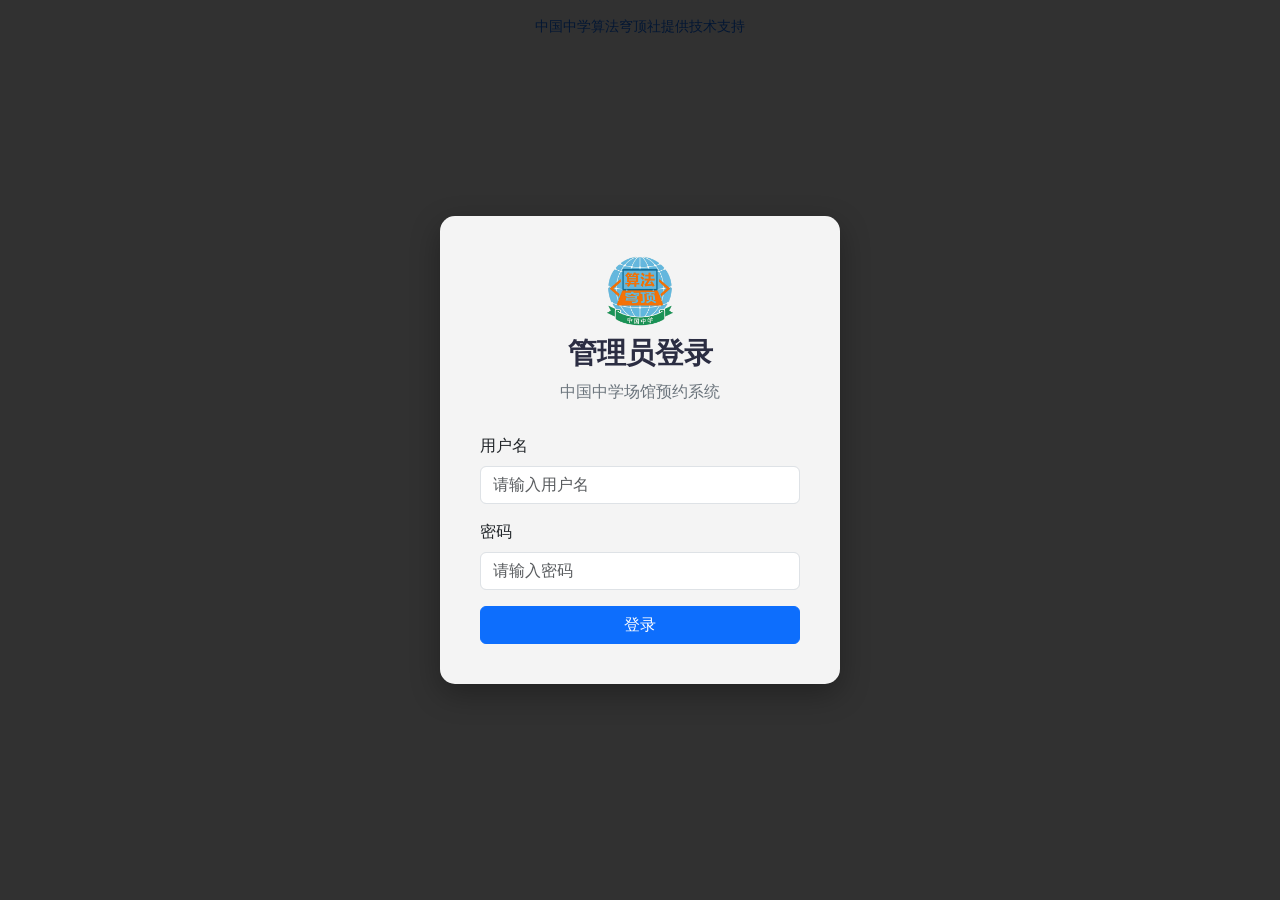
==== templates/control_panel.html @ b03fac3a "feat: 管理员身份验证改造+数据查看导出+社团图标 1. 管理员登录改为身份验证(account_type==admin),参考xyz服务器实现;2. 控制面板新增预约数据查看与导出功能(系统选择" ====
<!DOCTYPE html>
<html lang="zh-CN">
<head>
    <meta charset="UTF-8">
    <meta name="viewport" content="width=device-width, initial-scale=1.0">
    <title>控制面板 - 中学场馆预约系统</title>
    <link rel="icon" href="/static/images/社团图标.png" type="image/png">
    <link href="https://cdn.jsdelivr.net/npm/bootstrap@5.1.3/dist/css/bootstrap.min.css" rel="stylesheet">
    <link rel="stylesheet" href="https://cdnjs.cloudflare.com/ajax/libs/font-awesome/6.0.0/css/all.min.css">
    <style>
        body {
            background-color: #f5f5f5;
            font-family: 'Segoe UI', Tahoma, Geneva, Verdana, sans-serif;
        }

        .login-overlay {
            position: fixed;
            top: 0;
            left: 0;
            right: 0;
            bottom: 0;
            background: rgba(0, 0, 0, 0.8);
            display: flex;
            align-items: center;
            justify-content: center;
            z-index: 9999;
        }

        .login-box {
            background: white;
            padding: 40px;
            border-radius: 15px;
            max-width: 400px;
            width: 90%;
            box-shadow: 0 10px 30px rgba(0, 0, 0, 0.3);
        }

        .navbar {
            background: linear-gradient(135deg, #667eea 0%, #764ba2 100%);
            box-shadow: 0 4px 6px rgba(0, 0, 0, 0.1);
        }
        
        .navbar-dark .navbar-brand,
        .navbar-dark .text-white {
            color: #333 !important;
        }

        .system-control-card {
            background: white;
            border-radius: 15px;
            padding: 20px;
            margin-bottom: 20px;
            box-shadow: 0 2px 4px rgba(0, 0, 0, 0.1);
        }

        .system-header {
            display: flex;
            justify-content: space-between;
            align-items: center;
            margin-bottom: 20px;
            padding-bottom: 15px;
            border-bottom: 2px solid #e0e0e0;
        }

        .form-switch {
            font-size: 1.2rem;
        }

        .session-item, .item-item {
            background: #f8f9fa;
            border-radius: 10px;
            padding: 15px;
            margin-bottom: 15px;
            border-left: 4px solid #667eea;
        }

        .alert-container {
            position: fixed;
            top: 20px;
            right: 20px;
            z-index: 9999;
            min-width: 300px;
        }

        .login-box {
            background: rgba(255, 255, 255, 0.95);
            backdrop-filter: blur(10px);
        }

        .login-logo {
            text-align: center;
            margin-bottom: 30px;
        }

        .login-logo i {
            font-size: 3rem;
            color: #667eea;
            margin-bottom: 10px;
        }

        .login-title {
            font-size: 1.8rem;
            margin-bottom: 10px;
            color: #2b2d42;
            font-weight: 600;
        }

        .login-subtitle {
            color: #6c757d;
            margin-bottom: 30px;
        }

        .server-config-card {
            background: white;
            border-radius: 15px;
            padding: 20px;
            margin-bottom: 20px;
            box-shadow: 0 2px 4px rgba(0, 0, 0, 0.1);
            border-left: 4px solid #667eea;
        }
    </style>
</head>
<body>
    <!-- 登录覆盖层 -->
    <div id="loginOverlay" class="login-overlay">
        <div class="login-box">
            <div class="login-logo">
                <img src="/static/images/社团图标.png" alt="算法穹顶社" style="width:70px;height:70px;border-radius:12px;margin-bottom:10px;">
                <h2 class="login-title">管理员登录</h2>
                <p class="login-subtitle">中国中学场馆预约系统</p>
            </div>
            <div class="mb-3">
                <label for="controlUsername" class="form-label">用户名</label>
                <input type="text" class="form-control" id="controlUsername" placeholder="请输入用户名" onkeypress="if(event.key==='Enter') loginToControlPanel()">
            </div>
            <div class="mb-3">
                <label for="controlPassword" class="form-label">密码</label>
                <input type="password" class="form-control" id="controlPassword" placeholder="请输入密码" onkeypress="if(event.key==='Enter') loginToControlPanel()">
            </div>
            <button class="btn btn-primary w-100" id="loginBtn" onclick="loginToControlPanel()">
                <span id="loginBtnText">登录</span>
            </button>
        </div>
    </div>

    <!-- 控制面板内容 -->
    <div id="controlPanelContent" style="display: none;">
        <!-- 导航栏 -->
        <nav class="navbar navbar-dark">
            <div class="container-fluid">
                <span class="navbar-brand mb-0 h1 d-flex align-items-center gap-2">
                    <img src="/static/images/社团图标.png" alt="社团图标" style="width:32px;height:32px;border-radius:6px;">
                    <i class="fas fa-sliders-h"></i> 控制面板
                </span>
                <div class="d-flex align-items-center">
                    <span class="text-dark me-3" id="adminUsername">管理员</span>
                    <button class="btn btn-light" onclick="logout()"><i class="fas fa-sign-out-alt"></i> 退出</button>
                </div>
            </div>
        </nav>

        <!-- 主内容 -->
        <div class="container-fluid py-4">
            <!-- 服务器设置卡片 -->
            <div class="server-config-card">
                <h4 class="mb-3"><i class="fas fa-server"></i> 服务器设置</h4>
                <div class="row">
                    <div class="col-md-6 mb-3">
                        <label for="serverPort" class="form-label">端口号</label>
                        <input type="number" class="form-control" id="serverPort" min="1" max="65535" placeholder="5000">
                        <small class="text-muted">修改后需要重启服务器生效</small>
                    </div>
                    <div class="col-md-6 mb-3">
                        <label for="serverHost" class="form-label">监听地址</label>
                        <input type="text" class="form-control" id="serverHost" placeholder="0.0.0.0">
                        <small class="text-muted">0.0.0.0表示监听所有网络接口</small>
                    </div>
                </div>
                <button class="btn btn-primary" onclick="saveServerConfig()">
                    <i class="fas fa-save"></i> 保存服务器配置
                </button>

                <!-- 添加系统控制按钮 -->
                <div class="mt-4 pt-3 border-top">
                    <h5 class="mb-3"><i class="fas fa-cogs"></i> 系统控制</h5>
                    <div class="d-flex gap-2">
                        <button class="btn btn-warning" onclick="restartSystem()">
                            <i class="fas fa-redo"></i> 重启系统
                        </button>
                        <button class="btn btn-danger" onclick="shutdownSystem()">
                            <i class="fas fa-power-off"></i> 关闭系统
                        </button>
                    </div>
                    <small class="text-muted d-block mt-2">重启系统将重新启动服务器，关闭系统将停止服务器运行</small>
                </div>
            </div>

            <!-- 数据查看卡片 -->
            <div class="server-config-card">
                <h4 class="mb-3"><i class="fas fa-table"></i> 预约数据查看与导出</h4>
                <div class="row align-items-end mb-3">
                    <div class="col-md-4 mb-2">
                        <label class="form-label">选择系统</label>
                        <select class="form-select" id="dataSystemSelect" onchange="loadDataFiles()">
                            <option value="badminton">羽毛球场</option>
                            <option value="pingpong">乒乓球场</option>
                            <option value="basketball">篮球场</option>
                            <option value="football">足球场</option>
                            <option value="movie">尔雅轩电影</option>
                            <option value="other">其他预约</option>
                        </select>
                    </div>
                    <div class="col-md-6 mb-2">
                        <label class="form-label">选择数据文件</label>
                        <select class="form-select" id="dataFileSelect" onchange="previewDataFile()">
                            <option value="">请先选择系统</option>
                        </select>
                    </div>
                    <div class="col-md-2 mb-2">
                        <button class="btn btn-success w-100" id="exportBtn" onclick="exportDataFile()" disabled>
                            <i class="fas fa-download"></i> 导出表格
                        </button>
                    </div>
                </div>
                <div id="dataPreviewArea" style="display:none;">
                    <hr>
                    <h6><i class="fas fa-eye"></i> 数据预览: <span id="previewFileName"></span></h6>
                    <div class="table-responsive" style="max-height:500px;overflow:auto;">
                        <table class="table table-striped table-bordered table-sm" id="dataTable">
                            <thead id="dataTableHead"></thead>
                            <tbody id="dataTableBody"></tbody>
                        </table>
                    </div>
                </div>
                <div id="noDataArea" style="display:none;" class="text-center text-muted py-4">
                    <i class="fas fa-inbox" style="font-size:2rem;"></i>
                    <p class="mt-2">该系统暂无数据文件</p>
                </div>
            </div>

            <!-- 系统控制卡片 -->
            <div id="systemsContainer">
                <!-- 系统控制将通过JavaScript动态生成 -->
            </div>
        </div>
    </div>

    <!-- 添加场次模态框 -->
    <div class="modal fade" id="addSessionModal" tabindex="-1">
        <div class="modal-dialog">
            <div class="modal-content">
                <div class="modal-header">
                    <h5 class="modal-title" id="addSessionModalTitle">添加场次</h5>
                    <button type="button" class="btn-close" data-bs-dismiss="modal"></button>
                </div>
                <div class="modal-body">
                    <form id="addSessionForm">
                        <input type="hidden" id="addSessionSystem" value="">
                        <div class="mb-3">
                            <label for="sessionName" class="form-label">名称 <span class="text-danger">*</span></label>
                            <input type="text" class="form-control" id="sessionName" required>
                        </div>
                        <div class="mb-3">
                            <label for="sessionDescription" class="form-label">介绍</label>
                            <textarea class="form-control" id="sessionDescription" rows="3"></textarea>
                        </div>
                        <div class="mb-3">
                            <label for="sessionCapacity" class="form-label">人数限制</label>
                            <input type="number" class="form-control" id="sessionCapacity" min="0" value="0">
                            <small class="text-muted">0表示不限制</small>
                        </div>
                        <div class="mb-3">
                            <label for="sessionStartTime" class="form-label">开始预约时间 <span class="text-danger">*</span></label>
                            <input type="datetime-local" class="form-control" id="sessionStartTime" required>
                        </div>
                        <div class="mb-3">
                            <label for="sessionEndTime" class="form-label">结束预约时间 <span class="text-danger">*</span></label>
                            <input type="datetime-local" class="form-control" id="sessionEndTime" required>
                        </div>
                    </form>
                </div>
                <div class="modal-footer">
                    <button type="button" class="btn btn-secondary" data-bs-dismiss="modal">取消</button>
                    <button type="button" class="btn btn-primary" onclick="submitAddSession()">添加</button>
                </div>
            </div>
        </div>
    </div>

    <!-- 消息提示容器 -->
    <div class="alert-container" id="alertContainer"></div>

    <script src="https://cdn.jsdelivr.net/npm/bootstrap@5.1.3/dist/js/bootstrap.bundle.min.js"></script>
    <script>
        let systemsConfig = {};

        // 页面加载完成后检查登录状态
        document.addEventListener('DOMContentLoaded', function() {
            checkControlPanelLogin();
        });

        // 检查控制面板登录状态
        async function checkControlPanelLogin() {
            try {
                // 简化处理，直接显示登录界面
                document.getElementById('loginOverlay').style.display = 'flex';
            } catch (error) {
                console.error('检查登录状态失败:', error);
            }
        }

        // 登录到控制面板
        async function loginToControlPanel() {
            const username = document.getElementById('controlUsername').value.trim();
            const password = document.getElementById('controlPassword').value;

            if (!username || !password) {
                showAlert('请输入用户名和密码', 'warning');
                return;
            }

            const loginBtn = document.getElementById('loginBtn');
            const loginBtnText = document.getElementById('loginBtnText');
            loginBtn.disabled = true;
            loginBtnText.textContent = '登录中...';

            try {
                const response = await fetch('/api/login/control', {
                    method: 'POST',
                    headers: {
                        'Content-Type': 'application/json'
                    },
                    body: JSON.stringify({ username: username, password: password })
                });

                const data = await response.json();

                if (data.success) {
                    document.getElementById('loginOverlay').style.display = 'none';
                    document.getElementById('controlPanelContent').style.display = 'block';
                    document.getElementById('adminUsername').textContent = data.username || username;
                    loadControlPanel();
                    loadServerConfig();
                } else {
                    showAlert(data.error || '登录失败', 'danger');
                }
            } catch (error) {
                showAlert('网络错误: ' + error.message, 'danger');
            } finally {
                loginBtn.disabled = false;
                loginBtnText.textContent = '登录';
            }
        }

        // 加载控制面板
        async function loadControlPanel() {
            try {
                const response = await fetch('/api/system/config');
                if (!response.ok) throw new Error('获取配置失败');

                const config = await response.json();
                systemsConfig = config.systems || {};

                generateSystemControls();
            } catch (error) {
                showAlert('加载配置失败: ' + error.message, 'danger');
            }
        }

        // 加载服务器配置
        async function loadServerConfig() {
            try {
                const response = await fetch('/api/server/config');
                if (response.ok) {
                    const config = await response.json();
                    document.getElementById('serverPort').value = config.port || 5000;
                    document.getElementById('serverHost').value = config.host || '0.0.0.0';
                }
            } catch (error) {
                console.error('加载服务器配置失败:', error);
            }
        }

        // 保存服务器配置
        async function saveServerConfig() {
            const port = document.getElementById('serverPort').value;
            const host = document.getElementById('serverHost').value;

            if (!port || !host) {
                showAlert('请填写完整的服务器配置', 'warning');
                return;
            }

            try {
                const response = await fetch('/api/server/config', {
                    method: 'POST',
                    headers: {
                        'Content-Type': 'application/json'
                    },
                    body: JSON.stringify({
                        port: parseInt(port),
                        host: host
                    })
                });

                const data = await response.json();

                if (data.success) {
                    showAlert(data.message || '配置已保存，请重启服务器使配置生效', 'success');
                } else {
                    showAlert(data.error || '保存失败', 'danger');
                }
            } catch (error) {
                showAlert('网络错误: ' + error.message, 'danger');
            }
        }

        // 生成系统控制界面
        function generateSystemControls() {
            const container = document.getElementById('systemsContainer');
            let html = '';

            const systemOrder = [
                {id: 'badminton', name: '羽毛球场', icon: 'fa-table-tennis', fields: 6},
                {id: 'pingpong', name: '乒乓球场', icon: 'fa-table-tennis-paddle-ball', fields: 8},
                {id: 'basketball', name: '篮球场', icon: 'fa-basketball', fields: 4},
                {id: 'football', name: '足球场', icon: 'fa-futbol', fields: 2},
                {id: 'movie', name: '尔雅轩电影', icon: 'fa-film', fields: 0},
                {id: 'other', name: '其他预约', icon: 'fa-calendar-plus', fields: 0}
            ];

            systemOrder.forEach(system => {
                const config = systemsConfig[system.id] || {};
                html += generateSystemControlCard(system, config);
            });

            container.innerHTML = html;
        }

        // 生成单个系统控制卡片
        function generateSystemControlCard(system, config) {
            const enabled = config.enabled || false;
            const weekdays = config.weekdays || {};
            const startTime = config.start_time || '08:00';
            const endTime = config.end_time || '20:00';
            const onlyToday = config.only_today || false;

            let weekdaysHtml = '';
            const weekdayList = ['周一', '周二', '周三', '周四', '周五', '周六', '周日'];
            weekdayList.forEach(day => {
                const checked = weekdays[day] ? 'checked' : '';
                weekdaysHtml += `
                    <div class="form-check form-check-inline">
                        <input class="form-check-input" type="checkbox" id="${system.id}_${day}" ${checked} onchange="updateWeekday('${system.id}', '${day}')">
                        <label class="form-check-label" for="${system.id}_${day}">${day}</label>
                    </div>
                `;
            });

            let specificControls = '';
            if (system.fields > 0) {
                // 球类预约系统
                specificControls = `
                    <div class="mb-3">
                        <label class="form-label">开放时间</label>
                        <div class="row">
                            <div class="col-md-6">
                                <input type="time" class="form-control" id="${system.id}_start_time" value="${startTime}" onchange="updateTime('${system.id}', 'start_time')">
                            </div>
                            <div class="col-md-6">
                                <input type="time" class="form-control" id="${system.id}_end_time" value="${endTime}" onchange="updateTime('${system.id}', 'end_time')">
                            </div>
                        </div>
                    </div>
                    <div class="mb-3">
                        <label class="form-label">开放星期</label>
                        <div>${weekdaysHtml}</div>
                    </div>
                    <div class="mb-3">
                        <div class="form-check form-switch">
                            <input class="form-check-input" type="checkbox" id="${system.id}_only_today" ${onlyToday ? 'checked' : ''} onchange="updateOnlyToday('${system.id}')">
<label class="form-check-label" for="${system.id}_only_today">
                                <strong>仅可预约当日场地</strong>
                            </label>
                        </div>
                        <small class="text-muted">开启后，虽然开放周一到周四，但周一只能预约周一的场地，不能预约周二、三、四的场地</small>
                    </div>
                    <div class="mb-3">
                        <button class="btn btn-danger btn-sm" onclick="clearSystemData('${system.id}')">
                            <i class="fas fa-trash"></i> 清除数据
                        </button>
                    </div>
                `;
            } else {
                // 电影/其他预约系统
                const items = system.id === 'movie' ? (config.sessions || []) : (config.items || []);
                let itemsHtml = '';

                if (items.length === 0) {
                    itemsHtml = '<p class="text-muted">暂无场次</p>';
                } else {
                    items.forEach(item => {
                        itemsHtml += `
                            <div class="${system.id === 'movie' ? 'session-item' : 'item-item'}">
                                <div class="d-flex justify-content-between align-items-start">
                                    <div class="flex-grow-1">
                                        <h6 class="mb-1">${item.name || '未命名'}</h6>
                                        <p class="mb-1 text-muted small">${item.description || '无介绍'}</p>
                                        <p class="mb-1 small">
                                            <strong>人数:</strong> ${item.capacity || 0} |
                                            <strong>开始:</strong> ${item.start_time || '未设置'} |
                                            <strong>结束:</strong> ${item.end_time || '未设置'}
                                        </p>
                                    </div>
                                    <button class="btn btn-sm btn-danger" onclick="deleteSession('${system.id}', '${item.id}')">
                                        <i class="fas fa-trash"></i>
                                    </button>
                                </div>
                            </div>
                        `;
                    });
                }

                specificControls = `
                    <div class="mb-3">
                        <button class="btn btn-primary btn-sm" onclick="showAddSessionModal('${system.id}')">
                            <i class="fas fa-plus"></i> 添加${system.id === 'movie' ? '场次' : '项目'}
                        </button>
                    </div>
                    <div class="mb-3">
                        <h6>${system.id === 'movie' ? '场次列表' : '项目列表'}</h6>
                        <div id="${system.id}_items_list">
                            ${itemsHtml}
                        </div>
                    </div>
                    <div class="mb-3">
                        <button class="btn btn-danger btn-sm" onclick="clearSystemData('${system.id}')">
                            <i class="fas fa-trash"></i> 清除数据
                        </button>
                    </div>
                `;
            }

            return `
                <div class="system-control-card">
                    <div class="system-header">
                        <h4><i class="fas ${system.icon}"></i> ${system.name}</h4>
                        <div class="form-check form-switch">
                            <input class="form-check-input" type="checkbox" id="${system.id}_enabled" ${enabled ? 'checked' : ''} onchange="toggleSystem('${system.id}')">
                            <label class="form-check-label" for="${system.id}_enabled">${enabled ? '已开放' : '未开放'}</label>
                        </div>
                    </div>
                    ${specificControls}
                </div>
            `;
        }

        // 切换系统状态
        async function toggleSystem(systemId) {
            const checkbox = document.getElementById(`${systemId}_enabled`);
            const enabled = checkbox.checked;

            try {
                const response = await fetch(`/api/system/${systemId}/status`, {
                    method: 'POST',
                    headers: {
                        'Content-Type': 'application/json'
                    },
                    body: JSON.stringify({ enabled: enabled })
                });

                const data = await response.json();

                if (data.success) {
                    systemsConfig[systemId].enabled = enabled;
                    checkbox.nextElementSibling.textContent = enabled ? '已开放' : '未开放';
                    showAlert(`${systemsConfig[systemId].name || systemId} ${enabled ? '已开放' : '已关闭'}`, 'success');
                } else {
                    checkbox.checked = !enabled;
                    showAlert(data.error || '操作失败', 'danger');
                }
            } catch (error) {
                checkbox.checked = !enabled;
                showAlert('网络错误: ' + error.message, 'danger');
            }
}

        // 更新开放时间
        async function updateTime(systemId, timeType) {
            const value = document.getElementById(`${systemId}_${timeType}`).value;

            const config = systemsConfig[systemId] || {};
            config[timeType] = value;

            try {
                const response = await fetch(`/api/system/${systemId}/config`, {
                    method: 'POST',
                    headers: {
                        'Content-Type': 'application/json'
                    },
                    body: JSON.stringify(config)
                });

                const data = await response.json();

                if (data.success) {
                    systemsConfig[systemId] = config;
                    showAlert('时间设置已保存', 'success');
                } else {
                    showAlert(data.error || '保存失败', 'danger');
                }
            } catch (error) {
                showAlert('网络错误: ' + error.message, 'danger');
            }
        }

        // 更新开放星期
        async function updateWeekday(systemId, weekday) {
            const checkbox = document.getElementById(`${systemId}_${weekday}`);
            const enabled = checkbox.checked;

            const config = systemsConfig[systemId] || {};
            if (!config.weekdays) {
                config.weekdays = {};
            }
            config.weekdays[weekday] = enabled;

            try {
                const response = await fetch(`/api/system/${systemId}/config`, {
                    method: 'POST',
                    headers: {
                        'Content-Type': 'application/json'
                    },
                    body: JSON.stringify(config)
                });

                const data = await response.json();

                if (data.success) {
                    systemsConfig[systemId] = config;
                } else {
                    checkbox.checked = !enabled;
                    showAlert(data.error || '保存失败', 'danger');
                }
            } catch (error) {
                checkbox.checked = !enabled;
                showAlert('网络错误: ' + error.message, 'danger');
            }
        }

        // 更新仅可预约当日场地选项
        async function updateOnlyToday(systemId) {
            const checkbox = document.getElementById(`${systemId}_only_today`);
            const onlyToday = checkbox.checked;

            const config = systemsConfig[systemId] || {};
            config.only_today = onlyToday;

            try {
                const response = await fetch(`/api/system/${systemId}/config`, {
                    method: 'POST',
                    headers: {
                        'Content-Type': 'application/json'
                    },
                    body: JSON.stringify(config)
                });

                const data = await response.json();

                if (data.success) {
                    systemsConfig[systemId] = config;
                    showAlert(onlyToday ? '已开启仅可预约当日场地' : '已关闭仅可预约当日场地', 'success');
                } else {
                    checkbox.checked = !onlyToday;
                    showAlert(data.error || '保存失败', 'danger');
                }
            } catch (error) {
                checkbox.checked = !onlyToday;
                showAlert('网络错误: ' + error.message, 'danger');
            }
        }

        // 显示添加场次模态框
        function showAddSessionModal(systemId) {
            document.getElementById('addSessionSystem').value = systemId;
            document.getElementById('addSessionModalTitle').textContent =
                systemId === 'movie' ? '添加电影场次' : '添加预约项目';
            document.getElementById('addSessionForm').reset();

            const modal = new bootstrap.Modal(document.getElementById('addSessionModal'));
            modal.show();
        }

        // 提交添加场次
        async function submitAddSession() {
            const systemId = document.getElementById('addSessionSystem').value;
            const name = document.getElementById('sessionName').value;
            const description = document.getElementById('sessionDescription').value;
            const capacity = parseInt(document.getElementById('sessionCapacity').value) || 0;
            const startTime = document.getElementById('sessionStartTime').value;
            const endTime = document.getElementById('sessionEndTime').value;

            if (!name || !startTime || !endTime) {
                showAlert('请填写必填项', 'warning');
                return;
            }

            try {
                const response = await fetch(`/api/session/${systemId}/add`, {
                    method: 'POST',
                    headers: {
                        'Content-Type': 'application/json'
                    },
                    body: JSON.stringify({
                        name: name,
                        description: description,
                        capacity: capacity,
                        start_time: startTime,
                        end_time: endTime
                    })
                });

                const data = await response.json();

                if (data.success) {
                    showAlert('添加成功', 'success');
                    bootstrap.Modal.getInstance(document.getElementById('addSessionModal')).hide();
                    loadControlPanel();
                } else {
                    showAlert(data.error || '添加失败', 'danger');
                }
            } catch (error) {
                showAlert('网络错误: ' + error.message, 'danger');
            }
        }

        // 删除场次
        async function deleteSession(systemId, sessionId) {
            if (!confirm('确定要删除这个场次吗？删除后相关预约数据也会被清除。')) {
                return;
            }

            try {
                const response = await fetch(`/api/session/${systemId}/delete`, {
                    method: 'POST',
                    headers: {
                        'Content-Type': 'application/json'
                    },
                    body: JSON.stringify({ session_id: sessionId })
                });

                const data = await response.json();

                if (data.success) {
                    showAlert('删除成功', 'success');
                    loadControlPanel();
                } else {
                    showAlert(data.error || '删除失败', 'danger');
                }
            } catch (error) {
                showAlert('网络错误: ' + error.message, 'danger');
            }
        }

        // 清除系统数据
        async function clearSystemData(systemId) {
            if (!confirm('确定要清除该系统的所有数据吗？此操作不可恢复！')) {
                return;
            }

            try {
                const response = await fetch('/api/data/clear', {
                    method: 'POST',
                    headers: {
                        'Content-Type': 'application/json'
                    },
                    body: JSON.stringify({ system: systemId })
                });

                const data = await response.json();

                if (data.success) {
                    showAlert('数据清除成功', 'success');
                } else {
                    showAlert(data.error || '清除失败', 'danger');
                }
            } catch (error) {
                showAlert('网络错误: ' + error.message, 'danger');
            }
        }

        // 退出登录
        function logout() {
            if (confirm('确定要退出控制面板吗？')) {
                fetch('/api/logout').then(() => {
                    window.location.href = '/';
                });
            }
        }

        // 重启系统
        async function restartSystem() {
            if (!confirm('确定要重启系统吗？重启过程中服务将暂时不可用。')) {
                return;
            }

            try {
                const response = await fetch('/api/system/restart', {
                    method: 'POST',
                    headers: {
                        'Content-Type': 'application/json'
                    }
                });

                const data = await response.json();

                if (data.success) {
                    showAlert('系统正在重启，请稍后重新访问...', 'success');
                    // 延迟跳转到首页
                    setTimeout(() => {
                        window.location.href = '/';
                    }, 3000);
                } else {
                    showAlert(data.error || '重启失败', 'danger');
                }
            } catch (error) {
                showAlert('网络错误: ' + error.message, 'danger');
            }
        }

        // 关闭系统
        async function shutdownSystem() {
            if (!confirm('确定要关闭系统吗？关闭后服务将停止运行。')) {
                return;
            }

            try {
                const response = await fetch('/api/system/shutdown', {
                    method: 'POST',
                    headers: {
                        'Content-Type': 'application/json'
                    }
                });

                const data = await response.json();

                if (data.success) {
                    showAlert('系统正在关闭...', 'warning');
                    // 延迟显示关闭信息
                    setTimeout(() => {
                        showAlert('系统已关闭，如需重新启动请手动启动服务器', 'info', 0);
                    }, 2000);
                } else {
                    showAlert(data.error || '关闭失败', 'danger');
                }
            } catch (error) {
                showAlert('网络错误: ' + error.message, 'danger');
            }
        }

        // 显示消息提示
        function showAlert(message, type = 'info', duration = 5000) {
            const alertContainer = document.getElementById('alertContainer');
            const alertId = 'alert-' + Date.now();

            const alertHtml = `
                <div id="${alertId}" class="alert alert-${type} alert-dismissible fade show" role="alert">
                    <i class="fas fa-${getAlertIcon(type)} me-2"></i>
                    ${message}
                    <button type="button" class="btn-close" data-bs-dismiss="alert"></button>
                </div>
            `;

            alertContainer.innerHTML += alertHtml;

            if (duration > 0) {
                setTimeout(() => {
                    const alert = document.getElementById(alertId);
                    if (alert) {
                        alert.remove();
                    }
                }, duration);
            }
        }

        // 获取提示图标
        function getAlertIcon(type) {
            switch(type) {
                case 'success': return 'check-circle';
                case 'warning': return 'exclamation-triangle';
                case 'danger': return 'times-circle';
                default: return 'info-circle';
            }
        }

        // ==================== 数据查看与导出功能 ====================

        // 加载指定系统的数据文件列表
        async function loadDataFiles() {
            const system = document.getElementById('dataSystemSelect').value;
            const fileSelect = document.getElementById('dataFileSelect');
            const previewArea = document.getElementById('dataPreviewArea');
            const noDataArea = document.getElementById('noDataArea');
            const exportBtn = document.getElementById('exportBtn');

            fileSelect.innerHTML = '<option value="">加载中...</option>';
            previewArea.style.display = 'none';
            noDataArea.style.display = 'none';
            exportBtn.disabled = true;

            try {
                const response = await fetch(`/api/data/files/${system}`);
                const data = await response.json();

                if (data.files && data.files.length > 0) {
                    fileSelect.innerHTML = '<option value="">请选择数据文件</option>';
                    data.files.forEach(file => {
                        const sizeStr = file.size < 1024 ? `${file.size}B` : `${(file.size / 1024).toFixed(1)}KB`;
                        fileSelect.innerHTML += `<option value="${file.name}">${file.name} (${sizeStr}, ${file.modified})</option>`;
                    });
                    noDataArea.style.display = 'none';
                } else {
                    fileSelect.innerHTML = '<option value="">无数据文件</option>';
                    noDataArea.style.display = 'block';
                }
            } catch (error) {
                fileSelect.innerHTML = '<option value="">加载失败</option>';
                showAlert('加载数据文件失败: ' + error.message, 'danger');
            }
        }

        // 预览选中的数据文件
        async function previewDataFile() {
            const system = document.getElementById('dataSystemSelect').value;
            const filename = document.getElementById('dataFileSelect').value;
            const previewArea = document.getElementById('dataPreviewArea');
            const exportBtn = document.getElementById('exportBtn');
            const headEl = document.getElementById('dataTableHead');
            const bodyEl = document.getElementById('dataTableBody');
            const fileNameEl = document.getElementById('previewFileName');

            if (!filename) {
                previewArea.style.display = 'none';
                exportBtn.disabled = true;
                return;
            }

            exportBtn.disabled = true;
            headEl.innerHTML = '<tr><td>加载中...</td></tr>';
            bodyEl.innerHTML = '';

            try {
                const response = await fetch(`/api/data/preview/${system}/${encodeURIComponent(filename)}`);
                const data = await response.json();

                if (data.error) {
                    showAlert('预览失败: ' + data.error, 'danger');
                    previewArea.style.display = 'none';
                    return;
                }

                fileNameEl.textContent = filename;
                previewArea.style.display = 'block';
                exportBtn.disabled = false;

                // 渲染表格
                let headHtml = '<tr>';
                data.columns.forEach(col => {
                    headHtml += `<th>${col}</th>`;
                });
                headHtml += '</tr>';
                headEl.innerHTML = headHtml;

                let bodyHtml = '';
                if (data.rows && data.rows.length > 0) {
                    data.rows.forEach(row => {
                        bodyHtml += '<tr>';
                        row.forEach(cell => {
                            bodyHtml += `<td>${cell !== null ? cell : ''}</td>`;
                        });
                        bodyHtml += '</tr>';
                    });
                } else {
                    bodyHtml = `<tr><td colspan="${data.columns.length}" class="text-center text-muted">无数据</td></tr>`;
                }
                bodyEl.innerHTML = bodyHtml;
            } catch (error) {
                showAlert('预览数据失败: ' + error.message, 'danger');
                previewArea.style.display = 'none';
            }
        }

        // 导出当前正在预览的数据文件
        function exportDataFile() {
            const system = document.getElementById('dataSystemSelect').value;
            const filename = document.getElementById('dataFileSelect').value;

            if (!filename) {
                showAlert('请先选择要导出的文件', 'warning');
                return;
            }

            // 直接通过浏览器下载
            window.location.href = `/api/data/export/${system}/${encodeURIComponent(filename)}`;
            showAlert('正在下载文件: ' + filename, 'success');
        }
    </script>

    <!-- 技术支持信息 -->
    <div class="container-fluid py-3">
        <div class="row">
            <div class="col-12 text-center">
                <p class="text-muted small">
                    <a href="https://longjieruankong.xyz/sfqd_club" target="_blank" class="text-decoration-none">
                        中国中学算法穹顶社提供技术支持
                    </a>
                </p>
            </div>
        </div>
    </div>
</body>
</html>
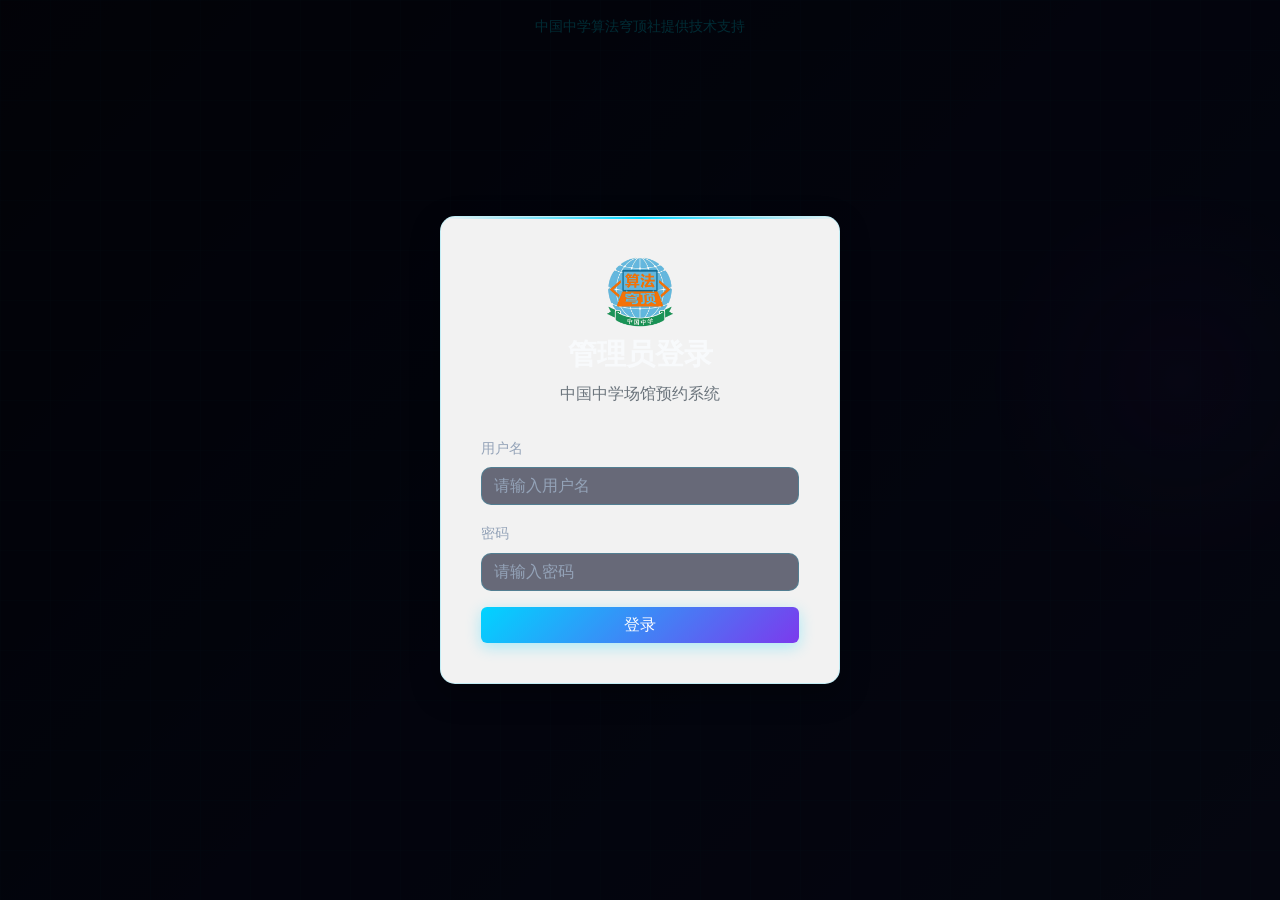
==== commit d2a32117: "feat: 全系统UI科技感优化 新增static/css/tech-theme.css科技感主题:1.CSS变量定义深蓝青科技色调;2.动态网格背景+浮动光球;3.玻璃态卡片(backdrop-fi" ====
--- a/templates/control_panel.html
+++ b/templates/control_panel.html
@@ -6,6 +6,7 @@
     <title>控制面板 - 中学场馆预约系统</title>
     <link rel="icon" href="/static/images/社团图标.png" type="image/png">
     <link href="https://cdn.jsdelivr.net/npm/bootstrap@5.1.3/dist/css/bootstrap.min.css" rel="stylesheet">
+    <link rel="stylesheet" href="/static/css/tech-theme.css">
     <link rel="stylesheet" href="https://cdnjs.cloudflare.com/ajax/libs/font-awesome/6.0.0/css/all.min.css">
     <style>
         body {
@@ -120,10 +121,10 @@
         }
     </style>
 </head>
-<body>
+<body class="t-tech-bg">
     <!-- 登录覆盖层 -->
     <div id="loginOverlay" class="login-overlay">
-        <div class="login-box">
+        <div class="login-box t-glass t-card-hover">
             <div class="login-logo">
                 <img src="/static/images/社团图标.png" alt="算法穹顶社" style="width:70px;height:70px;border-radius:12px;margin-bottom:10px;">
                 <h2 class="login-title">管理员登录</h2>
@@ -146,9 +147,9 @@
     <!-- 控制面板内容 -->
     <div id="controlPanelContent" style="display: none;">
         <!-- 导航栏 -->
-        <nav class="navbar navbar-dark">
+        <nav class="navbar navbar-dark t-navbar">
             <div class="container-fluid">
-                <span class="navbar-brand mb-0 h1 d-flex align-items-center gap-2">
+                <span class="navbar-brand mb-0 h1 d-flex align-items-center gap-2 t-logo t-text-gradient">
                     <img src="/static/images/社团图标.png" alt="社团图标" style="width:32px;height:32px;border-radius:6px;">
                     <i class="fas fa-sliders-h"></i> 控制面板
                 </span>
@@ -160,9 +161,9 @@
         </nav>
 
         <!-- 主内容 -->
-        <div class="container-fluid py-4">
+        <div class="container-fluid py-4 t-page-enter">
             <!-- 服务器设置卡片 -->
-            <div class="server-config-card">
+            <div class="server-config-card t-glass t-card-hover">
                 <h4 class="mb-3"><i class="fas fa-server"></i> 服务器设置</h4>
                 <div class="row">
                     <div class="col-md-6 mb-3">
@@ -195,52 +196,51 @@
                 </div>
             </div>
 
-            <!-- 数据查看卡片 -->
-            <div class="server-config-card">
-                <h4 class="mb-3"><i class="fas fa-table"></i> 预约数据查看与导出</h4>
-                <div class="row align-items-end mb-3">
-                    <div class="col-md-4 mb-2">
-                        <label class="form-label">选择系统</label>
-                        <select class="form-select" id="dataSystemSelect" onchange="loadDataFiles()">
-                            <option value="badminton">羽毛球场</option>
-                            <option value="pingpong">乒乓球场</option>
-                            <option value="basketball">篮球场</option>
-                            <option value="football">足球场</option>
-                            <option value="movie">尔雅轩电影</option>
-                            <option value="other">其他预约</option>
-                        </select>
-                    </div>
-                    <div class="col-md-6 mb-2">
-                        <label class="form-label">选择数据文件</label>
-                        <select class="form-select" id="dataFileSelect" onchange="previewDataFile()">
-                            <option value="">请先选择系统</option>
-                        </select>
-                    </div>
-                    <div class="col-md-2 mb-2">
-                        <button class="btn btn-success w-100" id="exportBtn" onclick="exportDataFile()" disabled>
-                            <i class="fas fa-download"></i> 导出表格
-                        </button>
-                    </div>
-                </div>
-                <div id="dataPreviewArea" style="display:none;">
-                    <hr>
-                    <h6><i class="fas fa-eye"></i> 数据预览: <span id="previewFileName"></span></h6>
-                    <div class="table-responsive" style="max-height:500px;overflow:auto;">
-                        <table class="table table-striped table-bordered table-sm" id="dataTable">
-                            <thead id="dataTableHead"></thead>
-                            <tbody id="dataTableBody"></tbody>
-                        </table>
-                    </div>
-                </div>
-                <div id="noDataArea" style="display:none;" class="text-center text-muted py-4">
-                    <i class="fas fa-inbox" style="font-size:2rem;"></i>
-                    <p class="mt-2">该系统暂无数据文件</p>
-                </div>
-            </div>
-
             <!-- 系统控制卡片 -->
             <div id="systemsContainer">
                 <!-- 系统控制将通过JavaScript动态生成 -->
+            </div>
+        </div>
+    </div>
+
+    <!-- 预约数据预览模态框 -->
+    <div class="modal fade" id="reservationPreviewModal" tabindex="-1">
+        <div class="modal-dialog modal-xl">
+            <div class="modal-content">
+                <div class="modal-header">
+                    <h5 class="modal-title"><i class="fas fa-table"></i> 预约数据预览 - <span id="previewModalSystemName"></span></h5>
+                    <button type="button" class="btn-close" data-bs-dismiss="modal"></button>
+                </div>
+                <div class="modal-body">
+                    <!-- 选项栏：文件选择 + 导出按钮 -->
+                    <div class="row align-items-end mb-3">
+                        <div class="col-md-8 mb-2">
+                            <label class="form-label">选择数据文件</label>
+                            <select class="form-select" id="modalFileSelect" onchange="previewModalFile()">
+                                <option value="">请选择...</option>
+                            </select>
+                        </div>
+                        <div class="col-md-4 mb-2">
+                            <button class="btn btn-success w-100" id="modalExportBtn" onclick="exportModalFile()" disabled>
+                                <i class="fas fa-download"></i> 导出该数据
+                            </button>
+                        </div>
+                    </div>
+                    <div id="modalPreviewArea" style="display:none;">
+                        <hr>
+                        <h6><i class="fas fa-eye"></i> 当前预览: <span id="modalPreviewFileName"></span></h6>
+                        <div class="table-responsive" style="max-height:500px;overflow:auto;">
+                            <table class="table table-striped table-bordered table-sm" id="modalDataTable">
+                                <thead id="modalDataTableHead"></thead>
+                                <tbody id="modalDataTableBody"></tbody>
+                            </table>
+                        </div>
+                    </div>
+                    <div id="modalNoDataArea" style="display:none;" class="text-center text-muted py-4">
+                        <i class="fas fa-inbox" style="font-size:2rem;"></i>
+                        <p class="mt-2">该系统暂无数据文件</p>
+                    </div>
+                </div>
             </div>
         </div>
     </div>
@@ -485,7 +485,10 @@
                         </div>
                         <small class="text-muted">开启后，虽然开放周一到周四，但周一只能预约周一的场地，不能预约周二、三、四的场地</small>
                     </div>
-                    <div class="mb-3">
+                    <div class="mb-3 d-flex gap-2 flex-wrap">
+                        <button class="btn btn-info btn-sm" onclick="showReservationPreview('${system.id}', '${system.name}')">
+                            <i class="fas fa-eye"></i> 查看预约
+                        </button>
                         <button class="btn btn-danger btn-sm" onclick="clearSystemData('${system.id}')">
                             <i class="fas fa-trash"></i> 清除数据
                         </button>
@@ -522,9 +525,12 @@
                 }
 
                 specificControls = `
-                    <div class="mb-3">
+                    <div class="mb-3 d-flex gap-2 flex-wrap">
                         <button class="btn btn-primary btn-sm" onclick="showAddSessionModal('${system.id}')">
                             <i class="fas fa-plus"></i> 添加${system.id === 'movie' ? '场次' : '项目'}
+                        </button>
+                        <button class="btn btn-info btn-sm" onclick="showReservationPreview('${system.id}', '${system.name}')">
+                            <i class="fas fa-eye"></i> 查看预约
                         </button>
                     </div>
                     <div class="mb-3">
@@ -893,15 +899,35 @@
             }
         }
 
-        // ==================== 数据查看与导出功能 ====================
-
-        // 加载指定系统的数据文件列表
-        async function loadDataFiles() {
-            const system = document.getElementById('dataSystemSelect').value;
-            const fileSelect = document.getElementById('dataFileSelect');
-            const previewArea = document.getElementById('dataPreviewArea');
-            const noDataArea = document.getElementById('noDataArea');
-            const exportBtn = document.getElementById('exportBtn');
+        // ==================== 预约数据查看与导出功能（模态框） ====================
+
+        let currentPreviewSystem = ''; // 当前正在预览的系统ID
+
+        // 显示预约数据预览模态框
+        function showReservationPreview(systemId, systemName) {
+            currentPreviewSystem = systemId;
+            document.getElementById('previewModalSystemName').textContent = systemName;
+
+            // 重置模态框状态
+            document.getElementById('modalFileSelect').innerHTML = '<option value="">加载中...</option>';
+            document.getElementById('modalPreviewArea').style.display = 'none';
+            document.getElementById('modalNoDataArea').style.display = 'none';
+            document.getElementById('modalExportBtn').disabled = true;
+
+            // 显示模态框
+            const modal = new bootstrap.Modal(document.getElementById('reservationPreviewModal'));
+            modal.show();
+
+            // 加载文件列表
+            loadModalDataFiles();
+        }
+
+        // 加载模态框中的数据文件列表
+        async function loadModalDataFiles() {
+            const fileSelect = document.getElementById('modalFileSelect');
+            const previewArea = document.getElementById('modalPreviewArea');
+            const noDataArea = document.getElementById('modalNoDataArea');
+            const exportBtn = document.getElementById('modalExportBtn');
 
             fileSelect.innerHTML = '<option value="">加载中...</option>';
             previewArea.style.display = 'none';
@@ -909,7 +935,7 @@
             exportBtn.disabled = true;
 
             try {
-                const response = await fetch(`/api/data/files/${system}`);
+                const response = await fetch(`/api/data/files/${currentPreviewSystem}`);
                 const data = await response.json();
 
                 if (data.files && data.files.length > 0) {
@@ -919,6 +945,9 @@
                         fileSelect.innerHTML += `<option value="${file.name}">${file.name} (${sizeStr}, ${file.modified})</option>`;
                     });
                     noDataArea.style.display = 'none';
+                    // 自动选择第一个文件进行预览
+                    fileSelect.selectedIndex = 1;
+                    previewModalFile();
                 } else {
                     fileSelect.innerHTML = '<option value="">无数据文件</option>';
                     noDataArea.style.display = 'block';
@@ -929,15 +958,14 @@
             }
         }
 
-        // 预览选中的数据文件
-        async function previewDataFile() {
-            const system = document.getElementById('dataSystemSelect').value;
-            const filename = document.getElementById('dataFileSelect').value;
-            const previewArea = document.getElementById('dataPreviewArea');
-            const exportBtn = document.getElementById('exportBtn');
-            const headEl = document.getElementById('dataTableHead');
-            const bodyEl = document.getElementById('dataTableBody');
-            const fileNameEl = document.getElementById('previewFileName');
+        // 预览模态框中选中的数据文件
+        async function previewModalFile() {
+            const filename = document.getElementById('modalFileSelect').value;
+            const previewArea = document.getElementById('modalPreviewArea');
+            const exportBtn = document.getElementById('modalExportBtn');
+            const headEl = document.getElementById('modalDataTableHead');
+            const bodyEl = document.getElementById('modalDataTableBody');
+            const fileNameEl = document.getElementById('modalPreviewFileName');
 
             if (!filename) {
                 previewArea.style.display = 'none';
@@ -950,7 +978,7 @@
             bodyEl.innerHTML = '';
 
             try {
-                const response = await fetch(`/api/data/preview/${system}/${encodeURIComponent(filename)}`);
+                const response = await fetch(`/api/data/preview/${currentPreviewSystem}/${encodeURIComponent(filename)}`);
                 const data = await response.json();
 
                 if (data.error) {
@@ -990,10 +1018,9 @@
             }
         }
 
-        // 导出当前正在预览的数据文件
-        function exportDataFile() {
-            const system = document.getElementById('dataSystemSelect').value;
-            const filename = document.getElementById('dataFileSelect').value;
+        // 导出模态框中当前正在预览的数据文件
+        function exportModalFile() {
+            const filename = document.getElementById('modalFileSelect').value;
 
             if (!filename) {
                 showAlert('请先选择要导出的文件', 'warning');
@@ -1001,7 +1028,7 @@
             }
 
             // 直接通过浏览器下载
-            window.location.href = `/api/data/export/${system}/${encodeURIComponent(filename)}`;
+            window.location.href = `/api/data/export/${currentPreviewSystem}/${encodeURIComponent(filename)}`;
             showAlert('正在下载文件: ' + filename, 'success');
         }
     </script>
--- a/static/css/tech-theme.css
+++ b/static/css/tech-theme.css
@@ -0,0 +1,855 @@
+/* ============================================================
+   科技感主题 - 算法穹顶社预约系统
+   包含：CSS变量、动画关键帧、玻璃态、粒子背景、响应式
+   ============================================================ */
+
+/* ===== CSS 变量 ===== */
+:root {
+    /* 主色调 - 深蓝青科技风 */
+    --t-bg-dark: #0a0e27;
+    --t-bg-mid: #0f1640;
+    --t-bg-light: #1a2151;
+    --t-primary: #00d4ff;
+    --t-primary-dim: #0099cc;
+    --t-accent: #7c3aed;
+    --t-accent-glow: #a855f7;
+    --t-success: #10d97e;
+    --t-warning: #fbbf24;
+    --t-danger: #ef4444;
+    --t-info: #06b6d4;
+
+    /* 文字 */
+    --t-text: #e2e8f0;
+    --t-text-dim: #94a3b8;
+    --t-text-bright: #f8fafc;
+
+    /* 玻璃态 */
+    --t-glass-bg: rgba(15, 22, 64, 0.65);
+    --t-glass-border: rgba(0, 212, 255, 0.2);
+    --t-glass-shadow: 0 8px 32px rgba(0, 0, 0, 0.4);
+
+    /* 渐变 */
+    --t-gradient-primary: linear-gradient(135deg, #00d4ff 0%, #7c3aed 100%);
+    --t-gradient-bg: linear-gradient(135deg, #0a0e27 0%, #0f1640 50%, #1a2151 100%);
+    --t-gradient-glow: linear-gradient(135deg, rgba(0, 212, 255, 0.15) 0%, rgba(124, 58, 237, 0.15) 100%);
+
+    /* 动画时长 */
+    --t-transition: 0.3s cubic-bezier(0.4, 0, 0.2, 1);
+    --t-transition-slow: 0.6s cubic-bezier(0.4, 0, 0.2, 1);
+}
+
+/* ===== 全局背景 ===== */
+body.t-tech-bg {
+    background: var(--t-gradient-bg);
+    color: var(--t-text);
+    font-family: 'Inter', 'PingFang SC', 'Microsoft YaHei', 'Segoe UI', sans-serif;
+    min-height: 100vh;
+    overflow-x: hidden;
+    position: relative;
+}
+
+/* 动态网格背景 */
+body.t-tech-bg::before {
+    content: '';
+    position: fixed;
+    top: 0;
+    left: 0;
+    width: 100%;
+    height: 100%;
+    background-image:
+        linear-gradient(rgba(0, 212, 255, 0.04) 1px, transparent 1px),
+        linear-gradient(90deg, rgba(0, 212, 255, 0.04) 1px, transparent 1px);
+    background-size: 50px 50px;
+    animation: t-grid-move 25s linear infinite;
+    pointer-events: none;
+    z-index: 0;
+}
+
+/* 浮动光球 */
+body.t-tech-bg::after {
+    content: '';
+    position: fixed;
+    top: 20%;
+    right: -100px;
+    width: 400px;
+    height: 400px;
+    background: radial-gradient(circle, rgba(124, 58, 237, 0.15) 0%, transparent 70%);
+    border-radius: 50%;
+    animation: t-float-orb 15s ease-in-out infinite;
+    pointer-events: none;
+    z-index: 0;
+}
+
+@keyframes t-grid-move {
+    0% { transform: translate(0, 0); }
+    100% { transform: translate(50px, 50px); }
+}
+
+@keyframes t-float-orb {
+    0%, 100% { transform: translate(0, 0) scale(1); }
+    33% { transform: translate(-50px, 50px) scale(1.1); }
+    66% { transform: translate(30px, -30px) scale(0.9); }
+}
+
+/* ===== 玻璃态卡片 ===== */
+.t-glass {
+    background: var(--t-glass-bg);
+    backdrop-filter: blur(20px);
+    -webkit-backdrop-filter: blur(20px);
+    border: 1px solid var(--t-glass-border);
+    border-radius: 16px;
+    box-shadow: var(--t-glass-shadow);
+    position: relative;
+    overflow: hidden;
+}
+
+/* 卡片顶部光线条 */
+.t-glass::before {
+    content: '';
+    position: absolute;
+    top: 0;
+    left: 0;
+    right: 0;
+    height: 2px;
+    background: linear-gradient(90deg, transparent, var(--t-primary), transparent);
+    animation: t-scan-line 3s ease-in-out infinite;
+}
+
+@keyframes t-scan-line {
+    0%, 100% { opacity: 0.3; transform: scaleX(0.5); }
+    50% { opacity: 1; transform: scaleX(1); }
+}
+
+/* ===== 按钮 ===== */
+.t-btn {
+    position: relative;
+    padding: 10px 24px;
+    border: none;
+    border-radius: 10px;
+    font-weight: 600;
+    color: var(--t-text-bright);
+    background: var(--t-glass-bg);
+    border: 1px solid var(--t-glass-border);
+    cursor: pointer;
+    overflow: hidden;
+    transition: all var(--t-transition);
+    z-index: 1;
+}
+
+/* 按钮内部渐变扫光 */
+.t-btn::before {
+    content: '';
+    position: absolute;
+    top: 0;
+    left: -100%;
+    width: 100%;
+    height: 100%;
+    background: var(--t-gradient-primary);
+    opacity: 0;
+    transition: all 0.5s ease;
+    z-index: -1;
+}
+
+.t-btn:hover {
+    transform: translateY(-2px);
+    box-shadow: 0 8px 25px rgba(0, 212, 255, 0.3);
+    border-color: var(--t-primary);
+}
+
+.t-btn:hover::before {
+    left: 0;
+    opacity: 0.15;
+}
+
+.t-btn:active {
+    transform: translateY(0);
+}
+
+.t-btn-primary {
+    background: var(--t-gradient-primary);
+    border: none;
+    box-shadow: 0 4px 15px rgba(0, 212, 255, 0.4);
+}
+
+.t-btn-primary:hover {
+    box-shadow: 0 8px 30px rgba(0, 212, 255, 0.6);
+}
+
+.t-btn-success {
+    background: linear-gradient(135deg, var(--t-success), #059669);
+    border: none;
+}
+
+.t-btn-danger {
+    background: linear-gradient(135deg, var(--t-danger), #b91c1c);
+    border: none;
+}
+
+.t-btn-warning {
+    background: linear-gradient(135deg, var(--t-warning), #d97706);
+    border: none;
+    color: #1a2151;
+}
+
+/* ===== 导航栏 ===== */
+.t-navbar {
+    background: var(--t-glass-bg);
+    backdrop-filter: blur(20px);
+    -webkit-backdrop-filter: blur(20px);
+    border-bottom: 1px solid var(--t-glass-border);
+    box-shadow: 0 2px 20px rgba(0, 0, 0, 0.3);
+}
+
+.t-logo {
+    display: flex;
+    align-items: center;
+    gap: 10px;
+    text-decoration: none;
+}
+
+.t-logo img {
+    border-radius: 10px;
+    box-shadow: 0 0 20px rgba(0, 212, 255, 0.4);
+    transition: all var(--t-transition);
+}
+
+.t-logo:hover img {
+    box-shadow: 0 0 30px rgba(0, 212, 255, 0.7);
+    transform: rotate(360deg);
+    transition: all 0.8s ease;
+}
+
+/* ===== 表单控件 ===== */
+.t-input,
+.t-input:focus {
+    background: rgba(10, 14, 39, 0.6) !important;
+    border: 1px solid var(--t-glass-border) !important;
+    color: var(--t-text-bright) !important;
+    border-radius: 10px;
+    transition: all var(--t-transition);
+}
+
+.t-input:focus {
+    border-color: var(--t-primary) !important;
+    box-shadow: 0 0 0 3px rgba(0, 212, 255, 0.15), 0 0 20px rgba(0, 212, 255, 0.2) !important;
+}
+
+.t-input::placeholder {
+    color: var(--t-text-dim);
+}
+
+/* ===== 动画关键帧 ===== */
+
+/* 淡入上升 */
+@keyframes t-fade-up {
+    from { opacity: 0; transform: translateY(30px); }
+    to { opacity: 1; transform: translateY(0); }
+}
+
+/* 淡入下降 */
+@keyframes t-fade-down {
+    from { opacity: 0; transform: translateY(-30px); }
+    to { opacity: 1; transform: translateY(0); }
+}
+
+/* 缩放淡入 */
+@keyframes t-fade-scale {
+    from { opacity: 0; transform: scale(0.9); }
+    to { opacity: 1; transform: scale(1); }
+}
+
+/* 从左滑入 */
+@keyframes t-slide-left {
+    from { opacity: 0; transform: translateX(-40px); }
+    to { opacity: 1; transform: translateX(0); }
+}
+
+/* 从右滑入 */
+@keyframes t-slide-right {
+    from { opacity: 0; transform: translateX(40px); }
+    to { opacity: 1; transform: translateX(0); }
+}
+
+/* 脉冲发光 */
+@keyframes t-pulse-glow {
+    0%, 100% { box-shadow: 0 0 20px rgba(0, 212, 255, 0.3); }
+    50% { box-shadow: 0 0 40px rgba(0, 212, 255, 0.6); }
+}
+
+/* 数字滚动 */
+@keyframes t-count-up {
+    from { opacity: 0; transform: translateY(10px); }
+    to { opacity: 1; transform: translateY(0); }
+}
+
+/* 旋转加载 */
+@keyframes t-spin {
+    from { transform: rotate(0deg); }
+    to { transform: rotate(360deg); }
+}
+
+/* 闪烁 */
+@keyframes t-blink {
+    0%, 100% { opacity: 1; }
+    50% { opacity: 0.5; }
+}
+
+/* 渐变移动 */
+@keyframes t-gradient-shift {
+    0% { background-position: 0% 50%; }
+    50% { background-position: 100% 50%; }
+    100% { background-position: 0% 50%; }
+}
+
+/* 悬浮 */
+@keyframes t-float {
+    0%, 100% { transform: translateY(0); }
+    50% { transform: translateY(-8px); }
+}
+
+/* ===== 动画工具类 ===== */
+.t-anim-fade-up { animation: t-fade-up 0.6s cubic-bezier(0.4, 0, 0.2, 1) both; }
+.t-anim-fade-down { animation: t-fade-down 0.6s cubic-bezier(0.4, 0, 0.2, 1) both; }
+.t-anim-fade-scale { animation: t-fade-scale 0.5s cubic-bezier(0.4, 0, 0.2, 1) both; }
+.t-anim-slide-left { animation: t-slide-left 0.6s cubic-bezier(0.4, 0, 0.2, 1) both; }
+.t-anim-slide-right { animation: t-slide-right 0.6s cubic-bezier(0.4, 0, 0.2, 1) both; }
+.t-anim-pulse { animation: t-pulse-glow 2s ease-in-out infinite; }
+.t-anim-float { animation: t-float 3s ease-in-out infinite; }
+
+/* 延迟动画 */
+.t-delay-1 { animation-delay: 0.1s; }
+.t-delay-2 { animation-delay: 0.2s; }
+.t-delay-3 { animation-delay: 0.3s; }
+.t-delay-4 { animation-delay: 0.4s; }
+.t-delay-5 { animation-delay: 0.5s; }
+.t-delay-6 { animation-delay: 0.6s; }
+.t-delay-7 { animation-delay: 0.7s; }
+.t-delay-8 { animation-delay: 0.8s; }
+
+/* ===== 文字渐变 ===== */
+.t-text-gradient {
+    background: var(--t-gradient-primary);
+    background-size: 200% auto;
+    -webkit-background-clip: text;
+    -webkit-text-fill-color: transparent;
+    background-clip: text;
+    animation: t-gradient-shift 4s ease infinite;
+}
+
+/* ===== 卡片悬停效果 ===== */
+.t-card-hover {
+    transition: all var(--t-transition);
+}
+
+.t-card-hover:hover {
+    transform: translateY(-5px);
+    box-shadow: 0 15px 40px rgba(0, 212, 255, 0.2);
+    border-color: rgba(0, 212, 255, 0.4);
+}
+
+/* ===== 加载动画 ===== */
+.t-spinner {
+    width: 40px;
+    height: 40px;
+    border: 3px solid var(--t-glass-border);
+    border-top-color: var(--t-primary);
+    border-radius: 50%;
+    animation: t-spin 0.8s linear infinite;
+}
+
+/* ===== 标签/徽章 ===== */
+.t-badge {
+    display: inline-flex;
+    align-items: center;
+    gap: 4px;
+    padding: 3px 10px;
+    border-radius: 20px;
+    font-size: 0.75rem;
+    font-weight: 600;
+    background: var(--t-gradient-glow);
+    border: 1px solid var(--t-glass-border);
+    color: var(--t-primary);
+}
+
+/* ===== 状态指示器(带脉冲) ===== */
+.t-status-dot {
+    display: inline-block;
+    width: 8px;
+    height: 8px;
+    border-radius: 50%;
+    background: var(--t-success);
+    animation: t-pulse-glow 2s ease-in-out infinite;
+}
+
+.t-status-dot.offline {
+    background: var(--t-danger);
+}
+
+/* ===== 模态框科技风 ===== */
+.t-modal-content {
+    background: var(--t-glass-bg) !important;
+    backdrop-filter: blur(30px);
+    -webkit-backdrop-filter: blur(30px);
+    border: 1px solid var(--t-glass-border) !important;
+    border-radius: 16px !important;
+    color: var(--t-text) !important;
+    box-shadow: 0 20px 60px rgba(0, 0, 0, 0.5);
+}
+
+.t-modal-header {
+    border-bottom: 1px solid var(--t-glass-border) !important;
+}
+
+.t-modal-header .modal-title {
+    color: var(--t-text-bright) !important;
+}
+
+.t-modal-footer {
+    border-top: 1px solid var(--t-glass-border) !important;
+}
+
+.t-modal-content .btn-close {
+    filter: invert(1) brightness(2);
+}
+
+/* ===== 表格科技风 ===== */
+.t-table {
+    color: var(--t-text) !important;
+    border-color: var(--t-glass-border) !important;
+}
+
+.t-table thead th {
+    background: rgba(0, 212, 255, 0.1) !important;
+    color: var(--t-primary) !important;
+    border-color: var(--t-glass-border) !important;
+    font-weight: 600;
+    text-transform: uppercase;
+    font-size: 0.85rem;
+    letter-spacing: 0.5px;
+}
+
+.t-table tbody tr {
+    transition: all var(--t-transition);
+}
+
+.t-table tbody tr:hover {
+    background: rgba(0, 212, 255, 0.05) !important;
+}
+
+.t-table td,
+.t-table th {
+    border-color: var(--t-glass-border) !important;
+}
+
+/* ===== 下拉菜单科技风 ===== */
+.t-dropdown-menu {
+    background: var(--t-glass-bg) !important;
+    backdrop-filter: blur(20px);
+    -webkit-backdrop-filter: blur(20px);
+    border: 1px solid var(--t-glass-border) !important;
+    box-shadow: var(--t-glass-shadow) !important;
+}
+
+.t-dropdown-menu .dropdown-item {
+    color: var(--t-text) !important;
+    transition: all var(--t-transition);
+}
+
+.t-dropdown-menu .dropdown-item:hover,
+.t-dropdown-menu .dropdown-item:focus {
+    background: rgba(0, 212, 255, 0.15) !important;
+    color: var(--t-text-bright) !important;
+}
+
+.t-dropdown-menu .dropdown-divider {
+    border-color: var(--t-glass-border) !important;
+}
+
+/* ===== Alert 科技风 ===== */
+.t-alert {
+    border-radius: 10px;
+    border: 1px solid var(--t-glass-border);
+    backdrop-filter: blur(10px);
+    -webkit-backdrop-filter: blur(10px);
+}
+
+/* ===== 进度条 ===== */
+.t-progress {
+    background: rgba(10, 14, 39, 0.5);
+    border-radius: 10px;
+    overflow: hidden;
+    height: 6px;
+}
+
+.t-progress-bar {
+    background: var(--t-gradient-primary);
+    background-size: 200% auto;
+    animation: t-gradient-shift 2s ease infinite;
+    transition: width 0.5s ease;
+}
+
+/* ===== 滚动条美化 ===== */
+::-webkit-scrollbar {
+    width: 8px;
+    height: 8px;
+}
+
+::-webkit-scrollbar-track {
+    background: var(--t-bg-dark);
+}
+
+::-webkit-scrollbar-thumb {
+    background: var(--t-primary-dim);
+    border-radius: 4px;
+    transition: all var(--t-transition);
+}
+
+::-webkit-scrollbar-thumb:hover {
+    background: var(--t-primary);
+    box-shadow: 0 0 10px rgba(0, 212, 255, 0.5);
+}
+
+/* ===== 响应式 ===== */
+@media (max-width: 768px) {
+    .t-glass {
+        border-radius: 12px;
+    }
+
+    body.t-tech-bg::after {
+        width: 200px;
+        height: 200px;
+    }
+}
+
+@media (max-width: 576px) {
+    body.t-tech-bg::before {
+        background-size: 30px 30px;
+    }
+
+    .t-glass {
+        border-radius: 10px;
+    }
+}
+
+/* 减少动画偏好（无障碍） */
+@media (prefers-reduced-motion: reduce) {
+    *,
+    *::before,
+    *::after {
+        animation-duration: 0.01ms !important;
+        animation-iteration-count: 1 !important;
+        transition-duration: 0.01ms !important;
+    }
+}
+
+/* ===== 工具类 ===== */
+.t-text-bright { color: var(--t-text-bright) !important; }
+.t-text-dim { color: var(--t-text-dim) !important; }
+.t-text-primary { color: var(--t-primary) !important; }
+.t-text-accent { color: var(--t-accent-glow) !important; }
+.t-text-success { color: var(--t-success) !important; }
+.t-text-warning { color: var(--t-warning) !important; }
+.t-text-danger { color: var(--t-danger) !important; }
+
+.t-bg-glass { background: var(--t-glass-bg) !important; }
+.t-border-glass { border-color: var(--t-glass-border) !important; }
+
+.t-hidden { display: none !important; }
+
+/* 过渡效果全局应用 */
+.t-tech-bg * {
+    box-sizing: border-box;
+}
+
+/* Bootstrap 覆盖 - 让 Bootstrap 组件融入科技风 */
+.t-tech-bg .card {
+    background: var(--t-glass-bg);
+    backdrop-filter: blur(20px);
+    -webkit-backdrop-filter: blur(20px);
+    border: 1px solid var(--t-glass-border);
+    border-radius: 16px;
+    color: var(--t-text);
+}
+
+.t-tech-bg .card-header {
+    background: rgba(0, 212, 255, 0.08);
+    border-bottom: 1px solid var(--t-glass-border);
+    color: var(--t-text-bright);
+}
+
+.t-tech-bg .form-control,
+.t-tech-bg .form-select {
+    background: rgba(10, 14, 39, 0.6);
+    border: 1px solid var(--t-glass-border);
+    color: var(--t-text-bright);
+    border-radius: 10px;
+    transition: all var(--t-transition);
+}
+
+.t-tech-bg .form-control:focus,
+.t-tech-bg .form-select:focus {
+    background: rgba(10, 14, 39, 0.8);
+    border-color: var(--t-primary);
+    color: var(--t-text-bright);
+    box-shadow: 0 0 0 3px rgba(0, 212, 255, 0.15), 0 0 20px rgba(0, 212, 255, 0.2);
+}
+
+.t-tech-bg .form-control::placeholder {
+    color: var(--t-text-dim);
+}
+
+.t-tech-bg .form-label {
+    color: var(--t-text-dim);
+    font-weight: 500;
+    font-size: 0.9rem;
+}
+
+.t-tech-bg .form-text {
+    color: var(--t-text-dim);
+}
+
+.t-tech-bg .text-muted {
+    color: var(--t-text-dim) !important;
+}
+
+.t-tech-bg .form-check-input {
+    background-color: rgba(10, 14, 39, 0.6);
+    border-color: var(--t-glass-border);
+}
+
+.t-tech-bg .form-check-input:checked {
+    background-color: var(--t-primary);
+    border-color: var(--t-primary);
+}
+
+.t-tech-bg .form-switch .form-check-input:checked {
+    background-color: var(--t-primary);
+}
+
+.t-tech-bg .nav-link {
+    color: var(--t-text-dim);
+    transition: all var(--t-transition);
+}
+
+.t-tech-bg .nav-link:hover,
+.t-tech-bg .nav-link.active {
+    color: var(--t-primary);
+}
+
+.t-tech-bg .list-group-item {
+    background: rgba(15, 22, 64, 0.4);
+    border: 1px solid var(--t-glass-border);
+    color: var(--t-text);
+    transition: all var(--t-transition);
+}
+
+.t-tech-bg .list-group-item:hover {
+    background: rgba(0, 212, 255, 0.08);
+    border-color: rgba(0, 212, 255, 0.3);
+}
+
+.t-tech-bg .alert {
+    border-radius: 10px;
+    backdrop-filter: blur(10px);
+    -webkit-backdrop-filter: blur(10px);
+}
+
+.t-tech-bg .alert-info {
+    background: rgba(6, 182, 212, 0.15);
+    border-color: rgba(6, 182, 212, 0.3);
+    color: #67e8f9;
+}
+
+.t-tech-bg .alert-success {
+    background: rgba(16, 217, 126, 0.15);
+    border-color: rgba(16, 217, 126, 0.3);
+    color: #6ee7b7;
+}
+
+.t-tech-bg .alert-warning {
+    background: rgba(251, 191, 36, 0.15);
+    border-color: rgba(251, 191, 36, 0.3);
+    color: #fcd34d;
+}
+
+.t-tech-bg .alert-danger {
+    background: rgba(239, 68, 68, 0.15);
+    border-color: rgba(239, 68, 68, 0.3);
+    color: #fca5a5;
+}
+
+.t-tech-bg hr {
+    border-color: var(--t-glass-border);
+    opacity: 0.5;
+}
+
+.t-tech-bg .text-dark {
+    color: var(--t-text-bright) !important;
+}
+
+.t-tech-bg h1, .t-tech-bg h2, .t-tech-bg h3,
+.t-tech-bg h4, .t-tech-bg h5, .t-tech-bg h6 {
+    color: var(--t-text-bright);
+}
+
+.t-tech-bg a {
+    color: var(--t-primary);
+    transition: all var(--t-transition);
+}
+
+.t-tech-bg a:hover {
+    color: var(--t-accent-glow);
+}
+
+.t-tech-bg .badge {
+    font-weight: 600;
+}
+
+.t-tech-bg .btn-secondary {
+    background: rgba(15, 22, 64, 0.6);
+    border: 1px solid var(--t-glass-border);
+    color: var(--t-text);
+}
+
+.t-tech-bg .btn-secondary:hover {
+    background: rgba(0, 212, 255, 0.15);
+    border-color: var(--t-primary);
+    color: var(--t-text-bright);
+}
+
+.t-tech-bg .btn-primary {
+    background: var(--t-gradient-primary);
+    border: none;
+    box-shadow: 0 4px 15px rgba(0, 212, 255, 0.3);
+}
+
+.t-tech-bg .btn-primary:hover {
+    box-shadow: 0 8px 25px rgba(0, 212, 255, 0.5);
+    transform: translateY(-2px);
+}
+
+.t-tech-bg .btn-success {
+    background: linear-gradient(135deg, var(--t-success), #059669);
+    border: none;
+}
+
+.t-tech-bg .btn-danger {
+    background: linear-gradient(135deg, var(--t-danger), #b91c1c);
+    border: none;
+}
+
+.t-tech-bg .btn-warning {
+    background: linear-gradient(135deg, var(--t-warning), #d97706);
+    border: none;
+    color: #1a2151;
+}
+
+.t-tech-bg .btn-info {
+    background: linear-gradient(135deg, var(--t-info), #0891b2);
+    border: none;
+}
+
+.t-tech-bg .btn-outline-primary {
+    border-color: var(--t-primary);
+    color: var(--t-primary);
+}
+
+.t-tech-bg .btn-outline-primary:hover {
+    background: var(--t-primary);
+    color: var(--t-bg-dark);
+}
+
+.t-tech-bg .modal-content {
+    background: var(--t-glass-bg);
+    backdrop-filter: blur(30px);
+    -webkit-backdrop-filter: blur(30px);
+    border: 1px solid var(--t-glass-border);
+    border-radius: 16px;
+    color: var(--t-text);
+    box-shadow: 0 20px 60px rgba(0, 0, 0, 0.5);
+}
+
+.t-tech-bg .modal-header {
+    border-bottom: 1px solid var(--t-glass-border);
+}
+
+.t-tech-bg .modal-header .modal-title {
+    color: var(--t-text-bright);
+}
+
+.t-tech-bg .modal-footer {
+    border-top: 1px solid var(--t-glass-border);
+}
+
+.t-tech-bg .modal .btn-close {
+    filter: invert(1) brightness(2);
+}
+
+.t-tech-bg .dropdown-menu {
+    background: var(--t-glass-bg);
+    backdrop-filter: blur(20px);
+    -webkit-backdrop-filter: blur(20px);
+    border: 1px solid var(--t-glass-border);
+    box-shadow: var(--t-glass-shadow);
+}
+
+.t-tech-bg .dropdown-item {
+    color: var(--t-text);
+    transition: all var(--t-transition);
+}
+
+.t-tech-bg .dropdown-item:hover,
+.t-tech-bg .dropdown-item:focus {
+    background: rgba(0, 212, 255, 0.15);
+    color: var(--t-text-bright);
+}
+
+.t-tech-bg .dropdown-divider {
+    border-color: var(--t-glass-border);
+}
+
+.t-tech-bg .table {
+    color: var(--t-text);
+    border-color: var(--t-glass-border);
+}
+
+.t-tech-bg .table thead th {
+    background: rgba(0, 212, 255, 0.1);
+    color: var(--t-primary);
+    border-color: var(--t-glass-border);
+    font-weight: 600;
+}
+
+.t-tech-bg .table tbody tr {
+    transition: all var(--t-transition);
+}
+
+.t-tech-bg .table tbody tr:hover {
+    background: rgba(0, 212, 255, 0.05);
+}
+
+.t-tech-bg .table td,
+.t-tech-bg .table th {
+    border-color: var(--t-glass-border);
+}
+
+.t-tech-bg .navbar {
+    background: var(--t-glass-bg);
+    backdrop-filter: blur(20px);
+    -webkit-backdrop-filter: blur(20px);
+    border-bottom: 1px solid var(--t-glass-border);
+    box-shadow: 0 2px 20px rgba(0, 0, 0, 0.3);
+}
+
+.t-tech-bg .navbar-brand {
+    color: var(--t-text-bright);
+}
+
+.t-tech-bg .card {
+    animation: t-fade-up 0.5s cubic-bezier(0.4, 0, 0.2, 1) both;
+}
+
+/* 页面切换淡入 */
+.t-page-enter {
+    animation: t-fade-up 0.4s cubic-bezier(0.4, 0, 0.2, 1) both;
+}
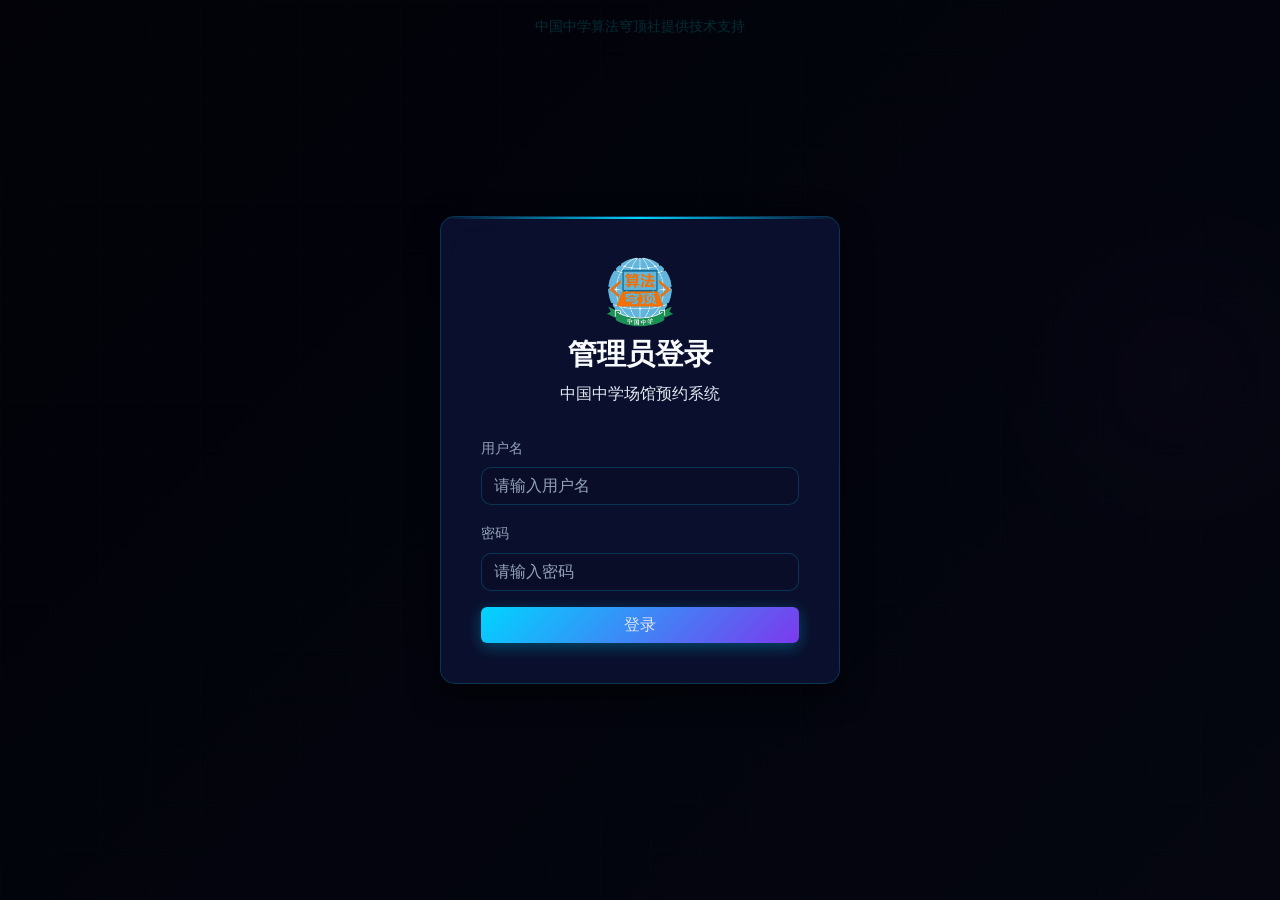
==== commit d56c7b4f: "fix: 控制面板卡片白色背景+预约界面标题灰色看不清 control_panel.html修复:1..login-box/.system-control-card/.server-config-ca" ====
--- a/templates/control_panel.html
+++ b/templates/control_panel.html
@@ -28,30 +28,37 @@
         }
 
         .login-box {
-            background: white;
+            background: rgba(15, 22, 64, 0.85);
+            backdrop-filter: blur(20px);
+            border: 1px solid rgba(0, 212, 255, 0.2);
             padding: 40px;
             border-radius: 15px;
             max-width: 400px;
             width: 90%;
-            box-shadow: 0 10px 30px rgba(0, 0, 0, 0.3);
+            box-shadow: 0 10px 30px rgba(0, 0, 0, 0.5);
+            color: #e2e8f0;
         }
 
         .navbar {
-            background: linear-gradient(135deg, #667eea 0%, #764ba2 100%);
-            box-shadow: 0 4px 6px rgba(0, 0, 0, 0.1);
-        }
-        
+            background: rgba(15, 22, 64, 0.85);
+            backdrop-filter: blur(20px);
+            box-shadow: 0 4px 6px rgba(0, 0, 0, 0.3);
+            border-bottom: 1px solid rgba(0, 212, 255, 0.2);
+        }
+
         .navbar-dark .navbar-brand,
         .navbar-dark .text-white {
-            color: #333 !important;
+            color: #f8fafc !important;
         }
 
         .system-control-card {
-            background: white;
+            background: rgba(15, 22, 64, 0.5);
+            border: 1px solid rgba(0, 212, 255, 0.2);
             border-radius: 15px;
             padding: 20px;
             margin-bottom: 20px;
-            box-shadow: 0 2px 4px rgba(0, 0, 0, 0.1);
+            box-shadow: 0 2px 4px rgba(0, 0, 0, 0.3);
+            color: #e2e8f0;
         }
 
         .system-header {
@@ -60,19 +67,28 @@
             align-items: center;
             margin-bottom: 20px;
             padding-bottom: 15px;
-            border-bottom: 2px solid #e0e0e0;
+            border-bottom: 2px solid rgba(0, 212, 255, 0.2);
+        }
+
+        .system-header h4 {
+            color: #f8fafc;
         }
 
         .form-switch {
             font-size: 1.2rem;
         }
 
+        .form-check-label {
+            color: #e2e8f0;
+        }
+
         .session-item, .item-item {
-            background: #f8f9fa;
+            background: rgba(10, 14, 39, 0.6);
             border-radius: 10px;
             padding: 15px;
             margin-bottom: 15px;
-            border-left: 4px solid #667eea;
+            border-left: 4px solid #00d4ff;
+            color: #e2e8f0;
         }
 
         .alert-container {
@@ -83,11 +99,6 @@
             min-width: 300px;
         }
 
-        .login-box {
-            background: rgba(255, 255, 255, 0.95);
-            backdrop-filter: blur(10px);
-        }
-
         .login-logo {
             text-align: center;
             margin-bottom: 30px;
@@ -95,29 +106,31 @@
 
         .login-logo i {
             font-size: 3rem;
-            color: #667eea;
+            color: #00d4ff;
             margin-bottom: 10px;
         }
 
         .login-title {
             font-size: 1.8rem;
             margin-bottom: 10px;
-            color: #2b2d42;
+            color: #f8fafc;
             font-weight: 600;
         }
 
         .login-subtitle {
-            color: #6c757d;
+            color: #94a3b8;
             margin-bottom: 30px;
         }
 
         .server-config-card {
-            background: white;
+            background: rgba(15, 22, 64, 0.5);
+            border: 1px solid rgba(0, 212, 255, 0.2);
             border-radius: 15px;
             padding: 20px;
             margin-bottom: 20px;
-            box-shadow: 0 2px 4px rgba(0, 0, 0, 0.1);
-            border-left: 4px solid #667eea;
+            box-shadow: 0 2px 4px rgba(0, 0, 0, 0.3);
+            border-left: 4px solid #00d4ff;
+            color: #e2e8f0;
         }
     </style>
 </head>
--- a/static/css/tech-theme.css
+++ b/static/css/tech-theme.css
@@ -853,3 +853,130 @@
 .t-page-enter {
     animation: t-fade-up 0.4s cubic-bezier(0.4, 0, 0.2, 1) both;
 }
+
+/* ============================================================
+   白色背景覆盖 - 修复内联样式中的白色背景
+   用 body.t-tech-bg 前缀提高优先级，覆盖各页面 <style> 中的白色背景
+   ============================================================ */
+
+/* index.html */
+body.t-tech-bg .login-container {
+    background: var(--t-glass-bg) !important;
+    border: 1px solid var(--t-glass-border) !important;
+    box-shadow: var(--t-glass-shadow) !important;
+}
+
+body.t-tech-bg .login-header h1 {
+    color: var(--t-text-bright) !important;
+}
+
+body.t-tech-bg .login-header p {
+    color: var(--t-text-dim) !important;
+}
+
+body.t-tech-bg .login-card {
+    background: rgba(15, 22, 64, 0.5) !important;
+    border: 1px solid var(--t-glass-border) !important;
+    color: var(--t-text) !important;
+}
+
+body.t-tech-bg .login-card .card-title {
+    color: var(--t-text-bright) !important;
+}
+
+body.t-tech-bg .login-card .card-text {
+    color: var(--t-text-dim) !important;
+}
+
+body.t-tech-bg .login-icon {
+    text-shadow: 0 0 20px currentColor;
+}
+
+body.t-tech-bg .system-info {
+    color: var(--t-text-dim) !important;
+}
+
+/* reservation.html */
+body.t-tech-bg .navbar {
+    background: var(--t-glass-bg) !important;
+    backdrop-filter: blur(20px);
+    -webkit-backdrop-filter: blur(20px);
+}
+
+body.t-tech-bg .system-tabs {
+    background: var(--t-glass-bg) !important;
+    border: 1px solid var(--t-glass-border) !important;
+    border-radius: 12px;
+}
+
+body.t-tech-bg .field-card {
+    background: rgba(15, 22, 64, 0.5) !important;
+    border: 1px solid var(--t-glass-border) !important;
+    color: var(--t-text) !important;
+}
+
+body.t-tech-bg .field-card.booked {
+    background: rgba(0, 212, 255, 0.1) !important;
+    border-color: var(--t-primary) !important;
+}
+
+body.t-tech-bg .session-card {
+    background: rgba(15, 22, 64, 0.5) !important;
+    border: 1px solid var(--t-glass-border) !important;
+    color: var(--t-text) !important;
+}
+
+body.t-tech-bg .user-info {
+    background: var(--t-glass-bg) !important;
+    border: 1px solid var(--t-glass-border) !important;
+    color: var(--t-text) !important;
+}
+
+body.t-tech-bg .date-selector {
+    background: var(--t-glass-bg) !important;
+    border: 1px solid var(--t-glass-border) !important;
+    color: var(--t-text) !important;
+}
+
+/* control_panel.html */
+body.t-tech-bg .login-box {
+    background: var(--t-glass-bg) !important;
+    border: 1px solid var(--t-glass-border) !important;
+    color: var(--t-text) !important;
+}
+
+body.t-tech-bg .system-control-card {
+    background: rgba(15, 22, 64, 0.5) !important;
+    border: 1px solid var(--t-glass-border) !important;
+    color: var(--t-text) !important;
+}
+
+body.t-tech-bg .server-config-card {
+    background: rgba(15, 22, 64, 0.5) !important;
+    border: 1px solid var(--t-glass-border) !important;
+    color: var(--t-text) !important;
+}
+
+/* 通用：覆盖所有内联白色背景的兜底规则 */
+body.t-tech-bg [class*="card"]:not(.t-glass) {
+    background: rgba(15, 22, 64, 0.5);
+    border: 1px solid var(--t-glass-border);
+    color: var(--t-text);
+}
+
+/* 确保所有标题文字在深色背景上可读 */
+body.t-tech-bg h1, body.t-tech-bg h2, body.t-tech-bg h3,
+body.t-tech-bg h4, body.t-tech-bg h5, body.t-tech-bg h6,
+body.t-tech-bg .card-title, body.t-tech-bg .modal-title {
+    color: var(--t-text-bright) !important;
+}
+
+body.t-tech-bg p, body.t-tech-bg span, body.t-tech-bg label,
+body.t-tech-bg .card-text, body.t-tech-bg .form-text {
+    color: var(--t-text);
+}
+
+body.t-tech-bg .text-muted,
+body.t-tech-bg .text-secondary {
+    color: var(--t-text-dim) !important;
+}
